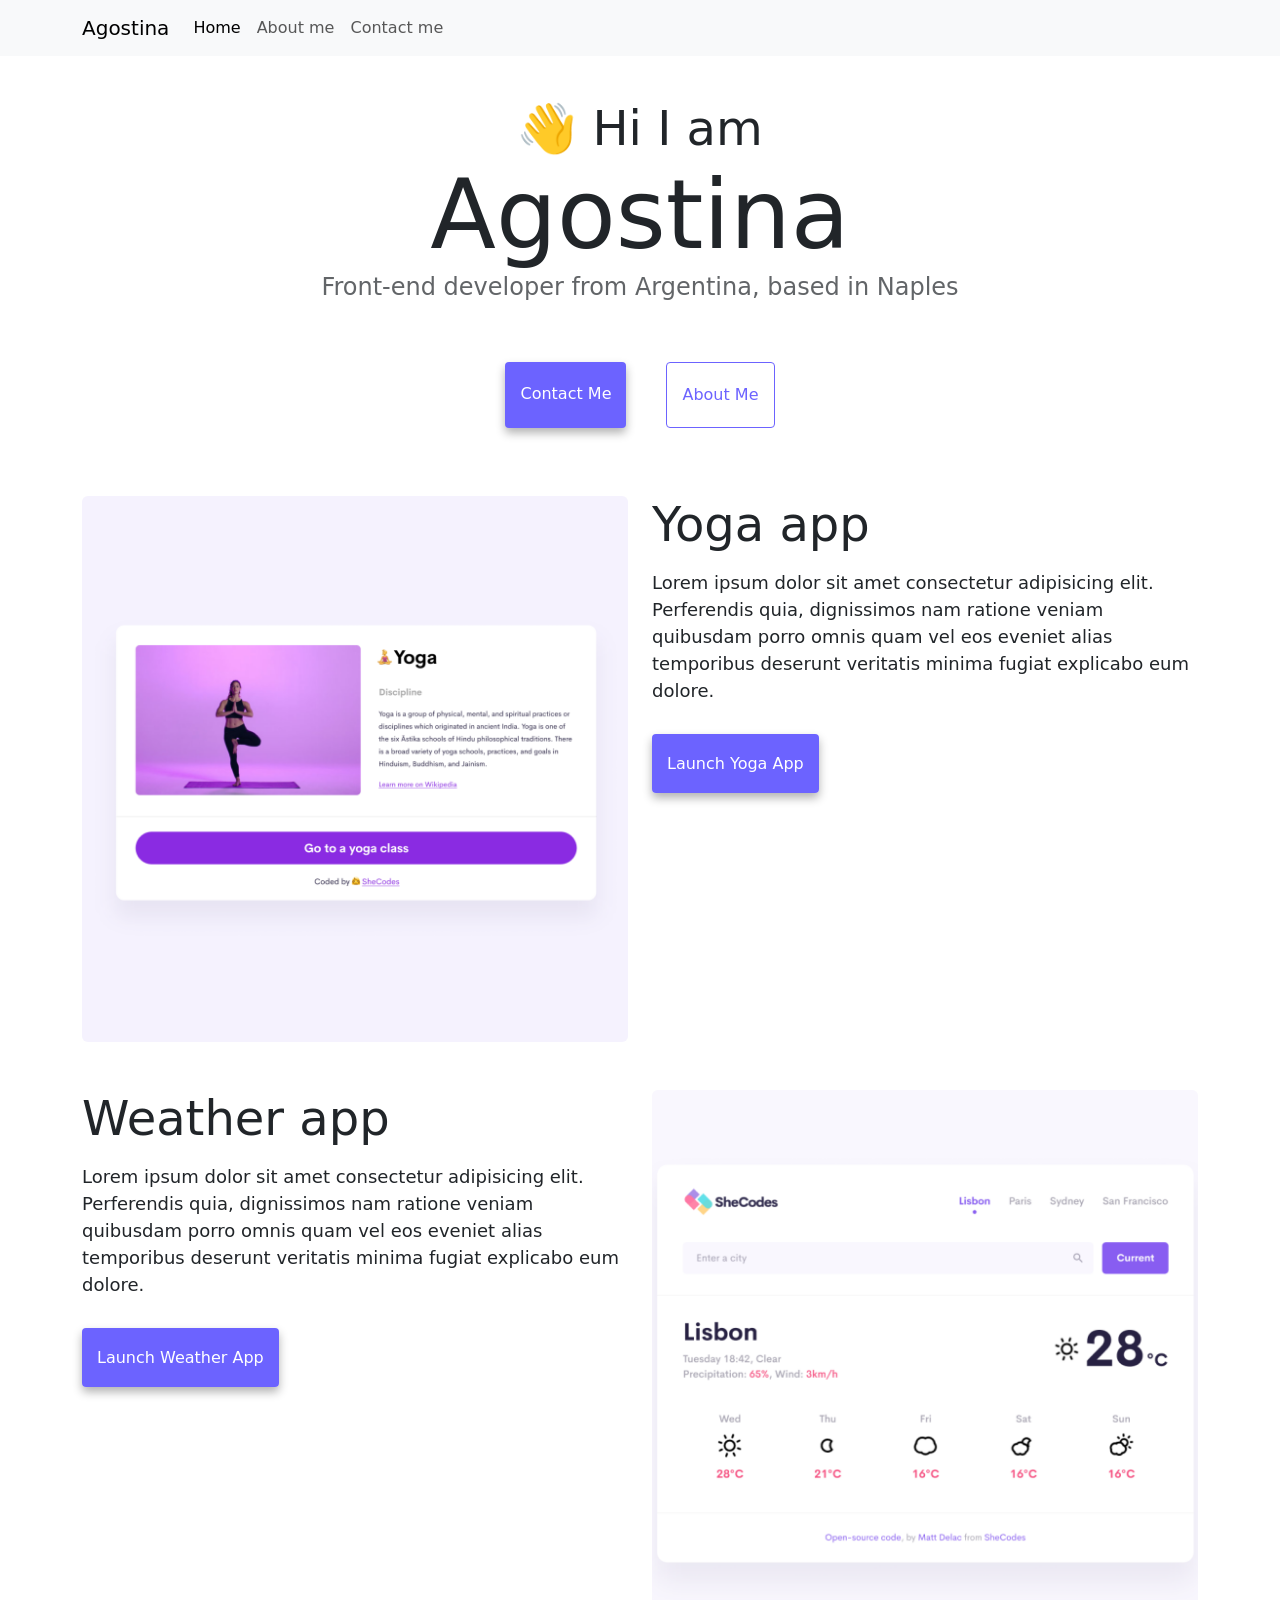
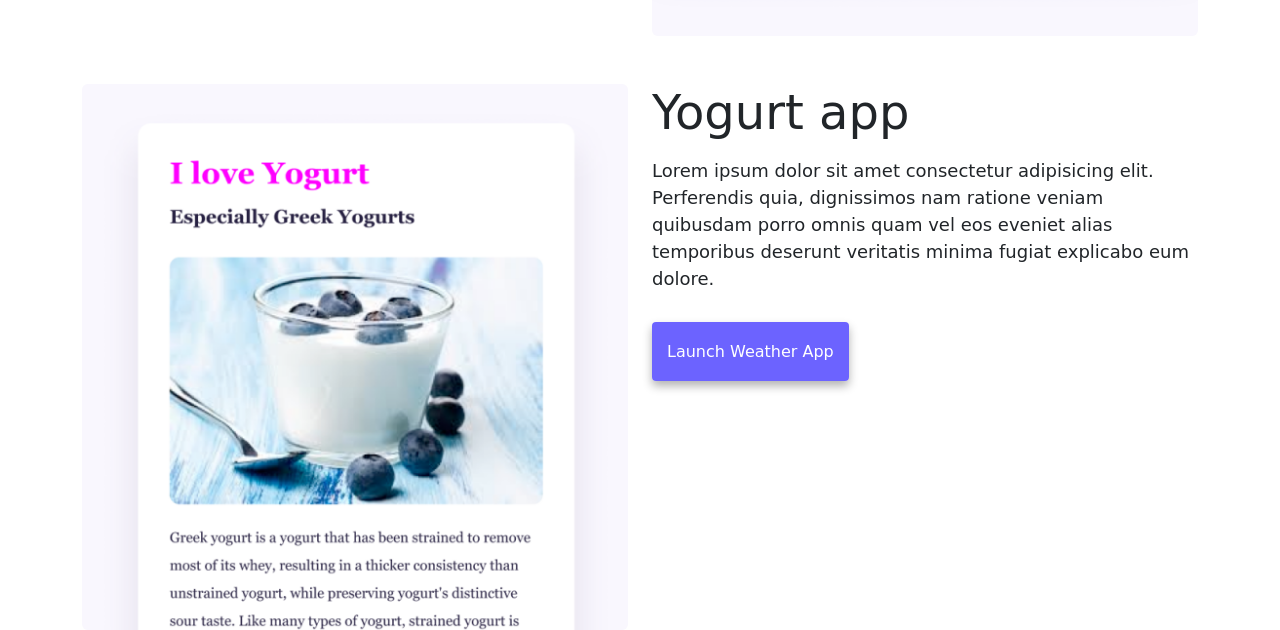
==== index.html @ 4dbaf37a "updated css" ====
<!DOCTYPE html>
<html lang="en">
  <head>
    <meta charset="UTF-8" />
    <meta http-equiv="X-UA-Compatible" content="IE=edge" />
    <meta name="viewport" content="width=device-width, initial-scale=1.0" />
     <meta
      name="description"
      content="Agostina is a front-end developer based in Europe, check out her projects and contact her for job inquiries"
    />
    <title>Front- end developer - Agostina</title>
    <link
      href="https://cdn.jsdelivr.net/npm/bootstrap@5.0.0-beta2/dist/css/bootstrap.min.css"
      rel="stylesheet"
      integrity="sha384-BmbxuPwQa2lc/FVzBcNJ7UAyJxM6wuqIj61tLrc4wSX0szH/Ev+nYRRuWlolflfl"
      crossorigin="anonymous"
    />
    <script
      src="https://cdn.jsdelivr.net/npm/bootstrap@5.0.0-beta2/dist/js/bootstrap.bundle.min.js"
      integrity="sha384-b5kHyXgcpbZJO/tY9Ul7kGkf1S0CWuKcCD38l8YkeH8z8QjE0GmW1gYU5S9FOnJ0"
      crossorigin="anonymous"
    ></script>
    <link rel="stylesheet" href="style.css" />
  </head>
  <body>
    <nav class="navbar navbar-expand-lg navbar-light bg-light fixed-top">
      <div class="container">
        <a class="navbar-brand" href="index.html">Agostina</a>
        <button
          class="navbar-toggler"
          type="button"
          data-bs-toggle="collapse"
          data-bs-target="#navbarNav"
          aria-controls="navbarNav"
          aria-expanded="false"
          aria-label="Toggle navigation"
        >
          <span class="navbar-toggler-icon"></span>
        </button>
        <div class="collapse navbar-collapse" id="navbarNav">
          <ul class="navbar-nav">
            <li class="nav-item">
              <a class="nav-link active" aria-current="page" href="index.html"
                >Home</a
              >
            </li>
            <li class="nav-item">
              <a class="nav-link" href="about.html">About me</a>
            </li>
            <li class="nav-item">
              <a class="nav-link" href="about.html#contact">Contact me</a>
            </li>
          </ul>
        </div>
      </div>
    </nav>
    <h2 class="text-center">👋 Hi I am</h2>
    <h1 class="text-center">Agostina</h1>
    <h3 class="text-center">Front-end developer from Argentina, based in Naples</h3>
    <div class="navigation-links mb-5">
      <a href="about.html#contact" class="primary-link">Contact me</a>
      <a href="about.html" class="secondary-link">About me</a>
    </div>
    <div class="container">
      <div class="row">
        <div class="col-6">
          <img src="images/yoga.png" class="img-fluid rounded" />
        </div>
        <div class="col-6">
          <h2 class="mb-3">Yoga app</h2>
          <p>
            Lorem ipsum dolor sit amet consectetur adipisicing elit. Perferendis
            quia, dignissimos nam ratione veniam quibusdam porro omnis quam vel
            eos eveniet alias temporibus deserunt veritatis minima fugiat
            explicabo eum dolore.
          </p>
          <div class="mt-5">
            <a href="#" class="primary-link">Launch Yoga App</a>
          </div>
        </div>
      </div>
      <div class="row mt-5">
        <div class="col-6">
          <h2 class="mb-3">Weather app</h2>
          <p>
            Lorem ipsum dolor sit amet consectetur adipisicing elit. Perferendis
            quia, dignissimos nam ratione veniam quibusdam porro omnis quam vel
            eos eveniet alias temporibus deserunt veritatis minima fugiat
            explicabo eum dolore.
          </p>
          <div class="mt-5">
            <a href="#" class="primary-link">Launch Weather App</a>
          </div>
        </div>
        <div class="col-6">
          <img src="images/weather.png" class="img-fluid rounded" />
        </div>
      </div>
      <div class="row mt-5">
        <div class="col-6">
          <img src="images/yogurt.png" class="img-fluid rounded" />
        </div>
        <div class="col-6">
          <h2 class="mb-3">Yogurt app</h2>
          <p>
            Lorem ipsum dolor sit amet consectetur adipisicing elit. Perferendis
            quia, dignissimos nam ratione veniam quibusdam porro omnis quam vel
            eos eveniet alias temporibus deserunt veritatis minima fugiat
            explicabo eum dolore.
          </p>
          <div class="mt-5">
            <a href="#" class="primary-link">Launch Weather App</a>
          </div>
        </div>
      </div>
    </div>
  </body>
</html>
---- style.css ----
:root {
  --primary-color: #6c63ff;
  --secondary-color: #f5f2fe;
  --box-shadow: 0 5px 10px rgba(0, 0, 0, 0.3);
}

body {
  margin-top: 100px;
}

h1,
h2,
h3 {
  margin: 0;
}

h1 {
  font-size: 96px;
}

h2 {
  font-size: 48px;
}

h3 {
  font-size: 24px;
  opacity: 0.7;
}

p {
  font-size: 18px;
  line-height: 1.5;
}

.navigation-links {
  display: flex;
  margin-top: 40px;
  justify-content: center;
}

.navigation-links a {
  margin: 20px;
}

.primary-link {
  border-radius: 4px;
  padding: 20px 15px;
  text-decoration: none;
  text-transform: capitalize;
  background: var(--primary-color);
  box-shadow: var(--box-shadow);
  color: white;
}

.secondary-link {
  border-radius: 4px;
  padding: 20px 15px;
  text-decoration: none;
  text-transform: capitalize;
  color: var(--primary-color);
  border: 1px solid var(--primary-color);
}

.homepage-link {
  color: var(--primary-color);
  text-align: center;
  display: block;
}

.about-paragraphs {
  margin: 30px 0;
}

.about-paragraphs p {
  margin: 10px;
}

.email-link {
  display: flex;
  justify-content: center;
  color: var(--primary-color);
  font-size: 28px;
  text-decoration: none;
}

.email-link:hover {
  text-decoration: underline;
  color: pink;
}

@media (max-width: 576px) {
  h1 {
    font-size: 36px;
    line-height: 1;
  }

  h2 {
    font-size: 28px;
    text-align: center;
  }

  p {
    text-align: center;
  }

  .project-link {
    text-align: center;
    display: block;
    margin: 0 15px;
  }
}
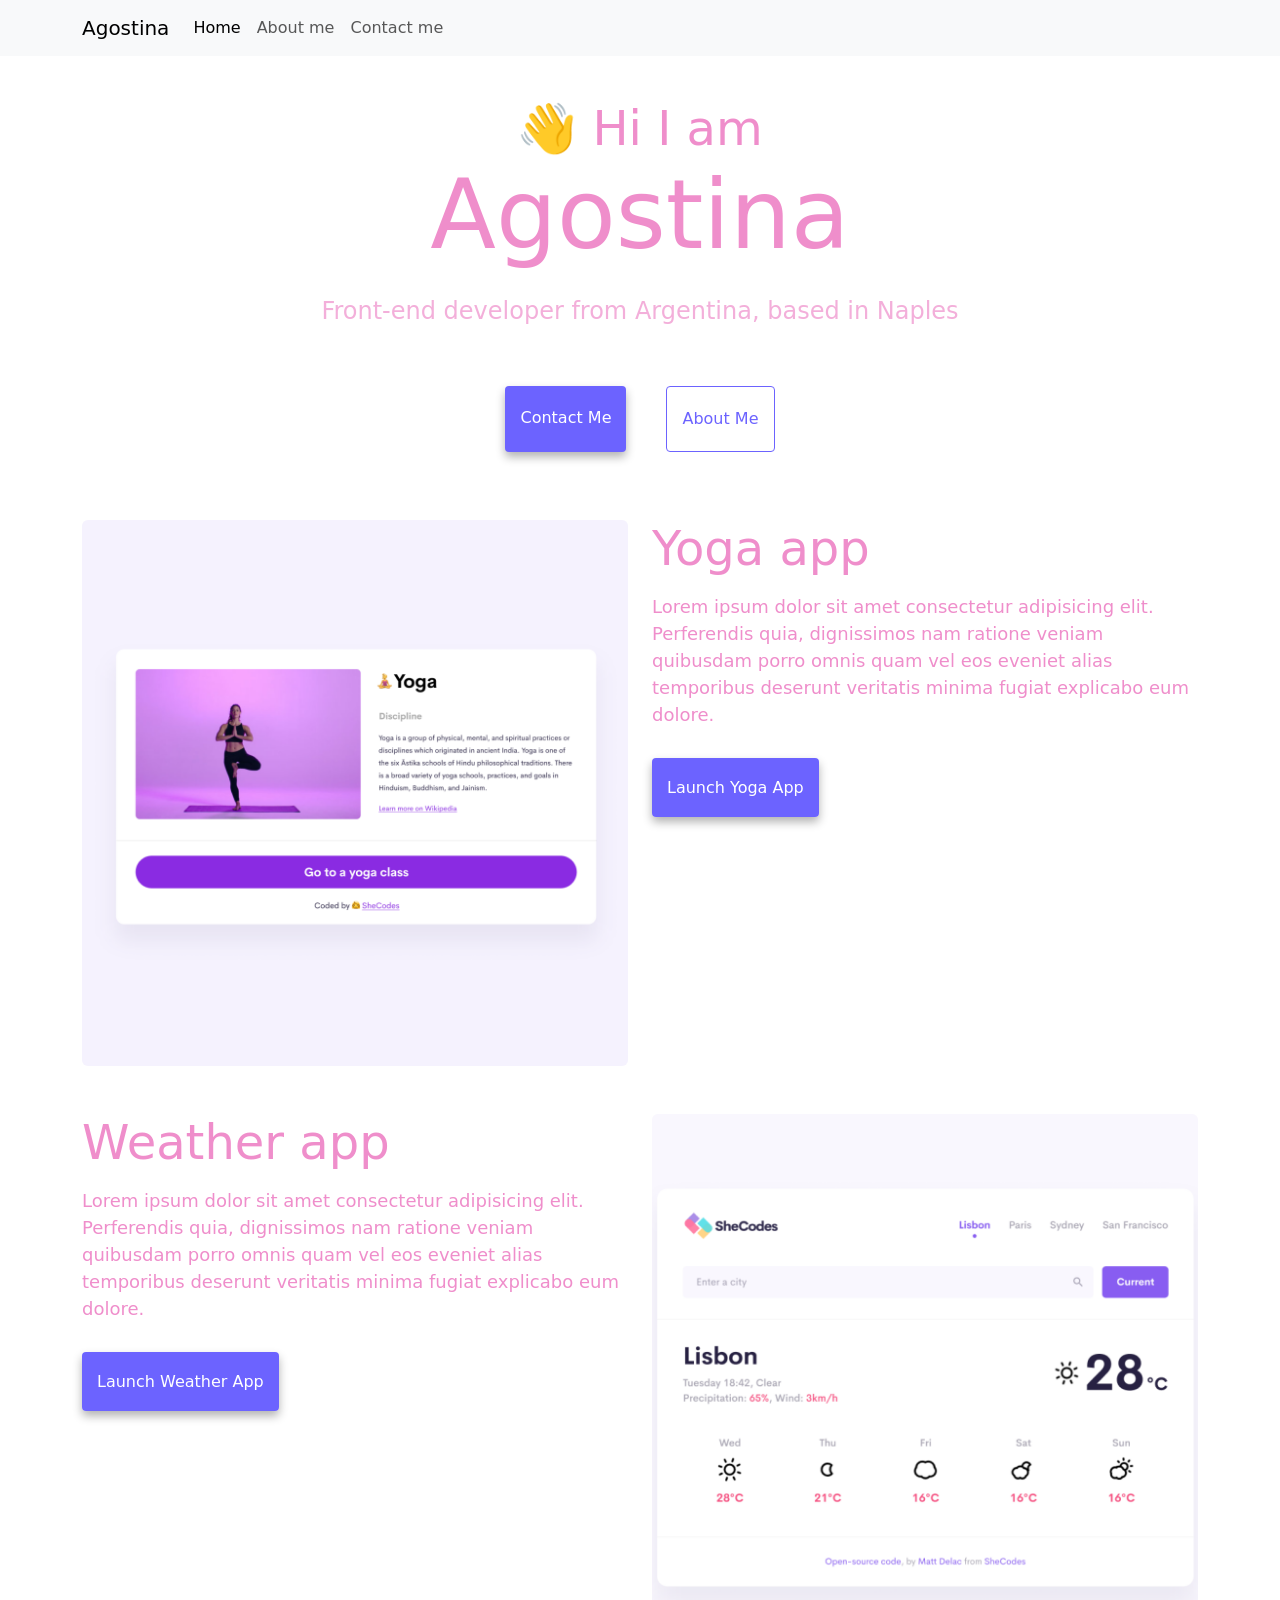
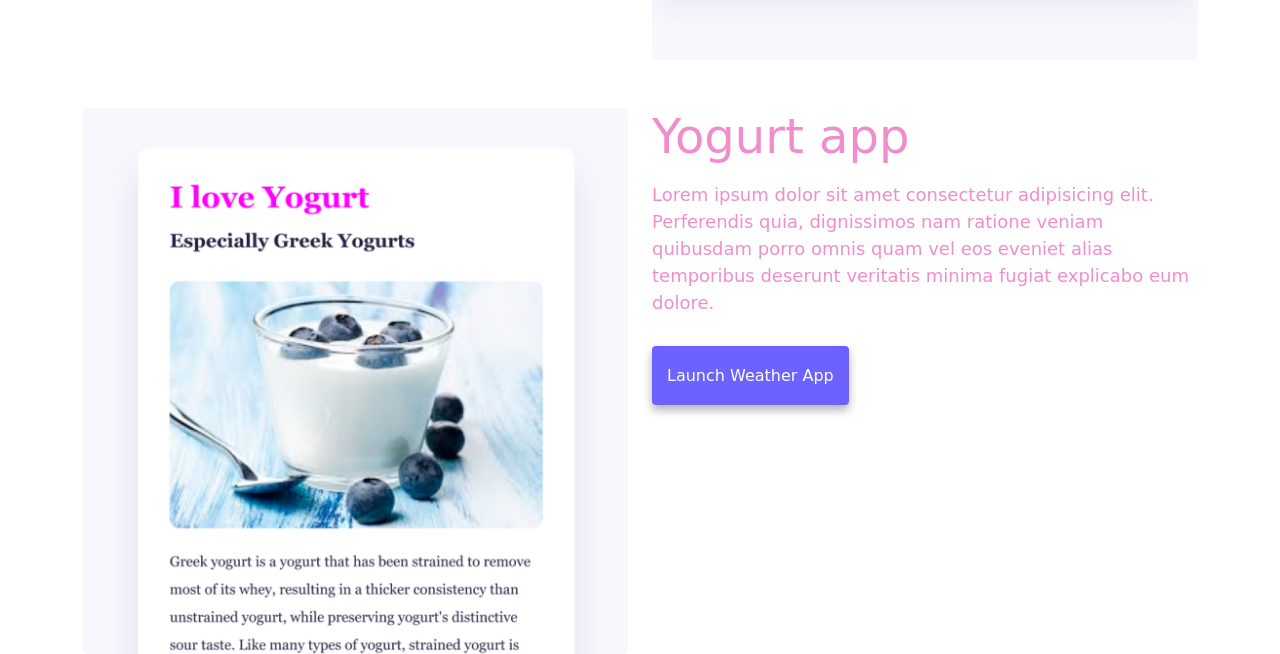
==== commit 7c0f0a15: "Updated images and color" ====
--- a/index.html
+++ b/index.html
@@ -1,10 +1,10 @@
-<!DOCTYPE html>
+<!doctype html>
 <html lang="en">
   <head>
     <meta charset="UTF-8" />
     <meta http-equiv="X-UA-Compatible" content="IE=edge" />
     <meta name="viewport" content="width=device-width, initial-scale=1.0" />
-     <meta
+    <meta
       name="description"
       content="Agostina is a front-end developer based in Europe, check out her projects and contact her for job inquiries"
     />
@@ -56,7 +56,10 @@
     </nav>
     <h2 class="text-center">👋 Hi I am</h2>
     <h1 class="text-center">Agostina</h1>
-    <h3 class="text-center">Front-end developer from Argentina, based in Naples</h3>
+    <br />
+    <h3 class="text-center">
+      Front-end developer from Argentina, based in Naples
+    </h3>
     <div class="navigation-links mb-5">
       <a href="about.html#contact" class="primary-link">Contact me</a>
       <a href="about.html" class="secondary-link">About me</a>
@@ -64,7 +67,11 @@
     <div class="container">
       <div class="row">
         <div class="col-6">
-          <img src="images/yoga.png" class="img-fluid rounded" />
+          <img
+            src="images/yoga.png"
+            class="img-fluid rounded"
+            title="yoga project image"
+          />
         </div>
         <div class="col-6">
           <h2 class="mb-3">Yoga app</h2>
@@ -93,12 +100,20 @@
           </div>
         </div>
         <div class="col-6">
-          <img src="images/weather.png" class="img-fluid rounded" />
+          <img
+            src="images/weather.png"
+            class="img-fluid rounded"
+            title="weather project image"
+          />
         </div>
       </div>
       <div class="row mt-5">
         <div class="col-6">
-          <img src="images/yogurt.png" class="img-fluid rounded" />
+          <img
+            src="images/yogurt.png"
+            class="img-fluid rounded"
+            title="yogurt project image"
+          />
         </div>
         <div class="col-6">
           <h2 class="mb-3">Yogurt app</h2>
--- a/style.css
+++ b/style.css
@@ -6,6 +6,7 @@
 
 body {
   margin-top: 100px;
+  color: rgb(239, 142, 203);
 }
 
 h1,
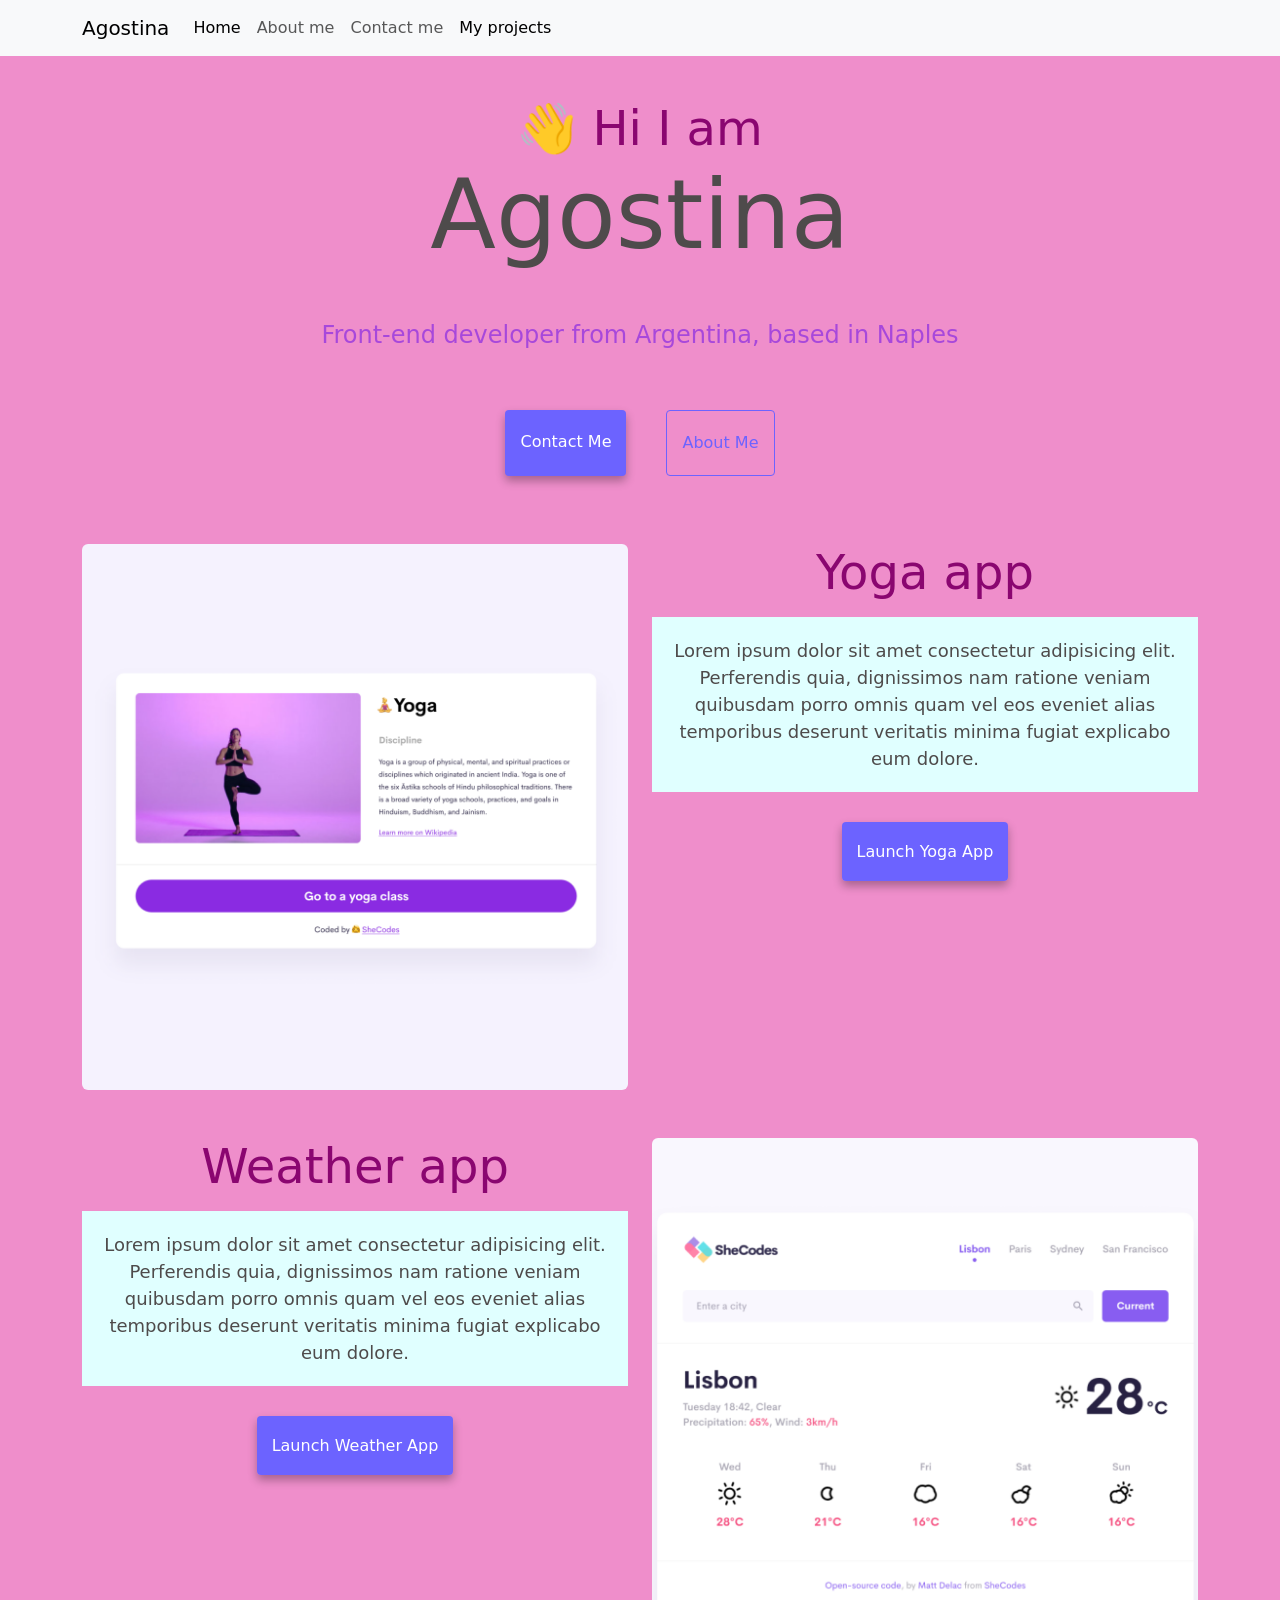
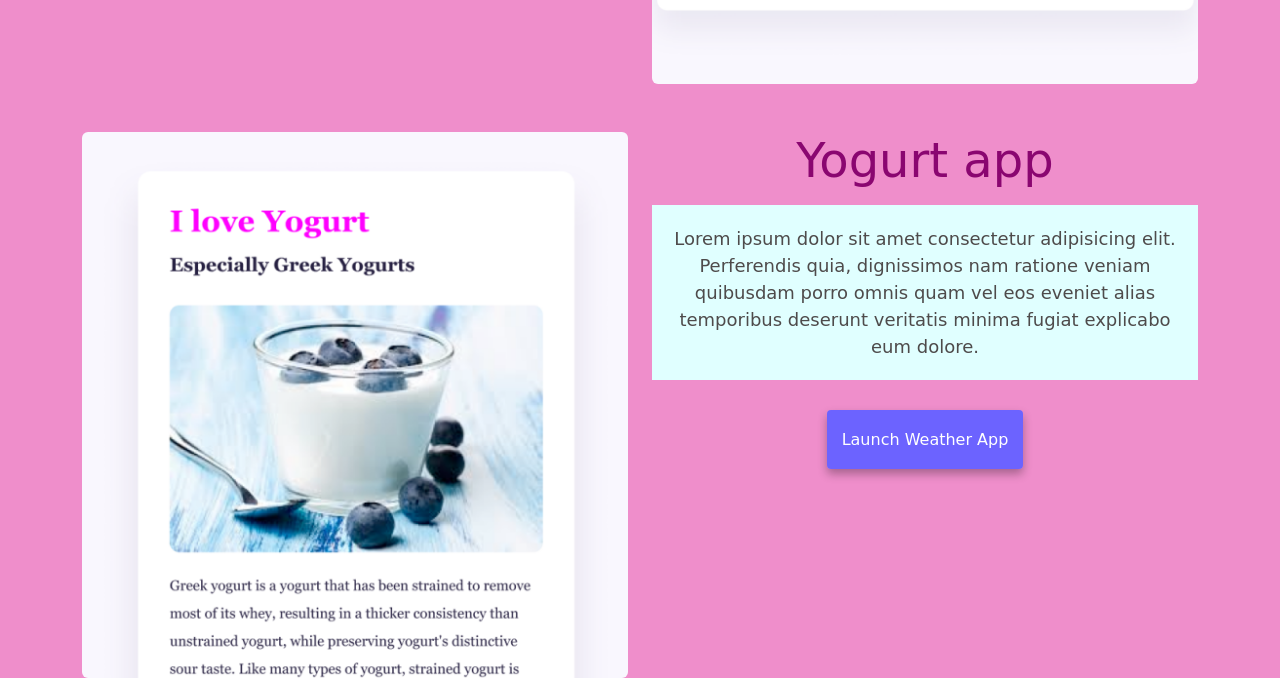
==== commit de567983: "Updated most sections" ====
--- a/index.html
+++ b/index.html
@@ -23,7 +23,10 @@
     <link rel="stylesheet" href="style.css" />
   </head>
   <body>
-    <nav class="navbar navbar-expand-lg navbar-light bg-light fixed-top">
+    <nav
+      class="navbar navbar-expand-lg navbar-light bg-light fixed-top"
+      id="navbar"
+    >
       <div class="container">
         <a class="navbar-brand" href="index.html">Agostina</a>
         <button
@@ -50,12 +53,20 @@
             <li class="nav-item">
               <a class="nav-link" href="about.html#contact">Contact me</a>
             </li>
+             <div class="collapse navbar-collapse" id="navbarNav">
+          <ul class="navbar-nav">
+            <li class="nav-item">
+              <a class="nav-link active" aria-current="page" href="projects.html"
+                >My projects</a
+              >
+            </li>
           </ul>
         </div>
       </div>
     </nav>
     <h2 class="text-center">👋 Hi I am</h2>
     <h1 class="text-center">Agostina</h1>
+    <br>
     <br />
     <h3 class="text-center">
       Front-end developer from Argentina, based in Naples
--- a/style.css
+++ b/style.css
@@ -6,7 +6,8 @@
 
 body {
   margin-top: 100px;
-  color: rgb(239, 142, 203);
+  background: rgb(239, 142, 203);
+  color: rgb(78, 75, 75);
 }
 
 h1,
@@ -21,11 +22,14 @@
 
 h2 {
   font-size: 48px;
+  color: rgb(138, 6, 112);
+  text-align: center;
 }
 
 h3 {
   font-size: 24px;
   opacity: 0.7;
+  color: blueviolet;
 }
 
 p {
@@ -72,6 +76,31 @@
   margin: 30px 0;
 }
 
+.container {
+  text-align: center;
+}
+
+.project-btn {
+  display: inline-block;
+  margin: 10px;
+  padding: 10px 20px;
+  background-color: var(--primary-color);
+  text-decoration: none;
+  border-radius: 4px;
+}
+
+a {
+  color: white;
+}
+
+a:hover {
+  color: pink;
+}
+
+p {
+  background-color: lightcyan;
+  padding: 20px;
+}
 .about-paragraphs p {
   margin: 10px;
 }
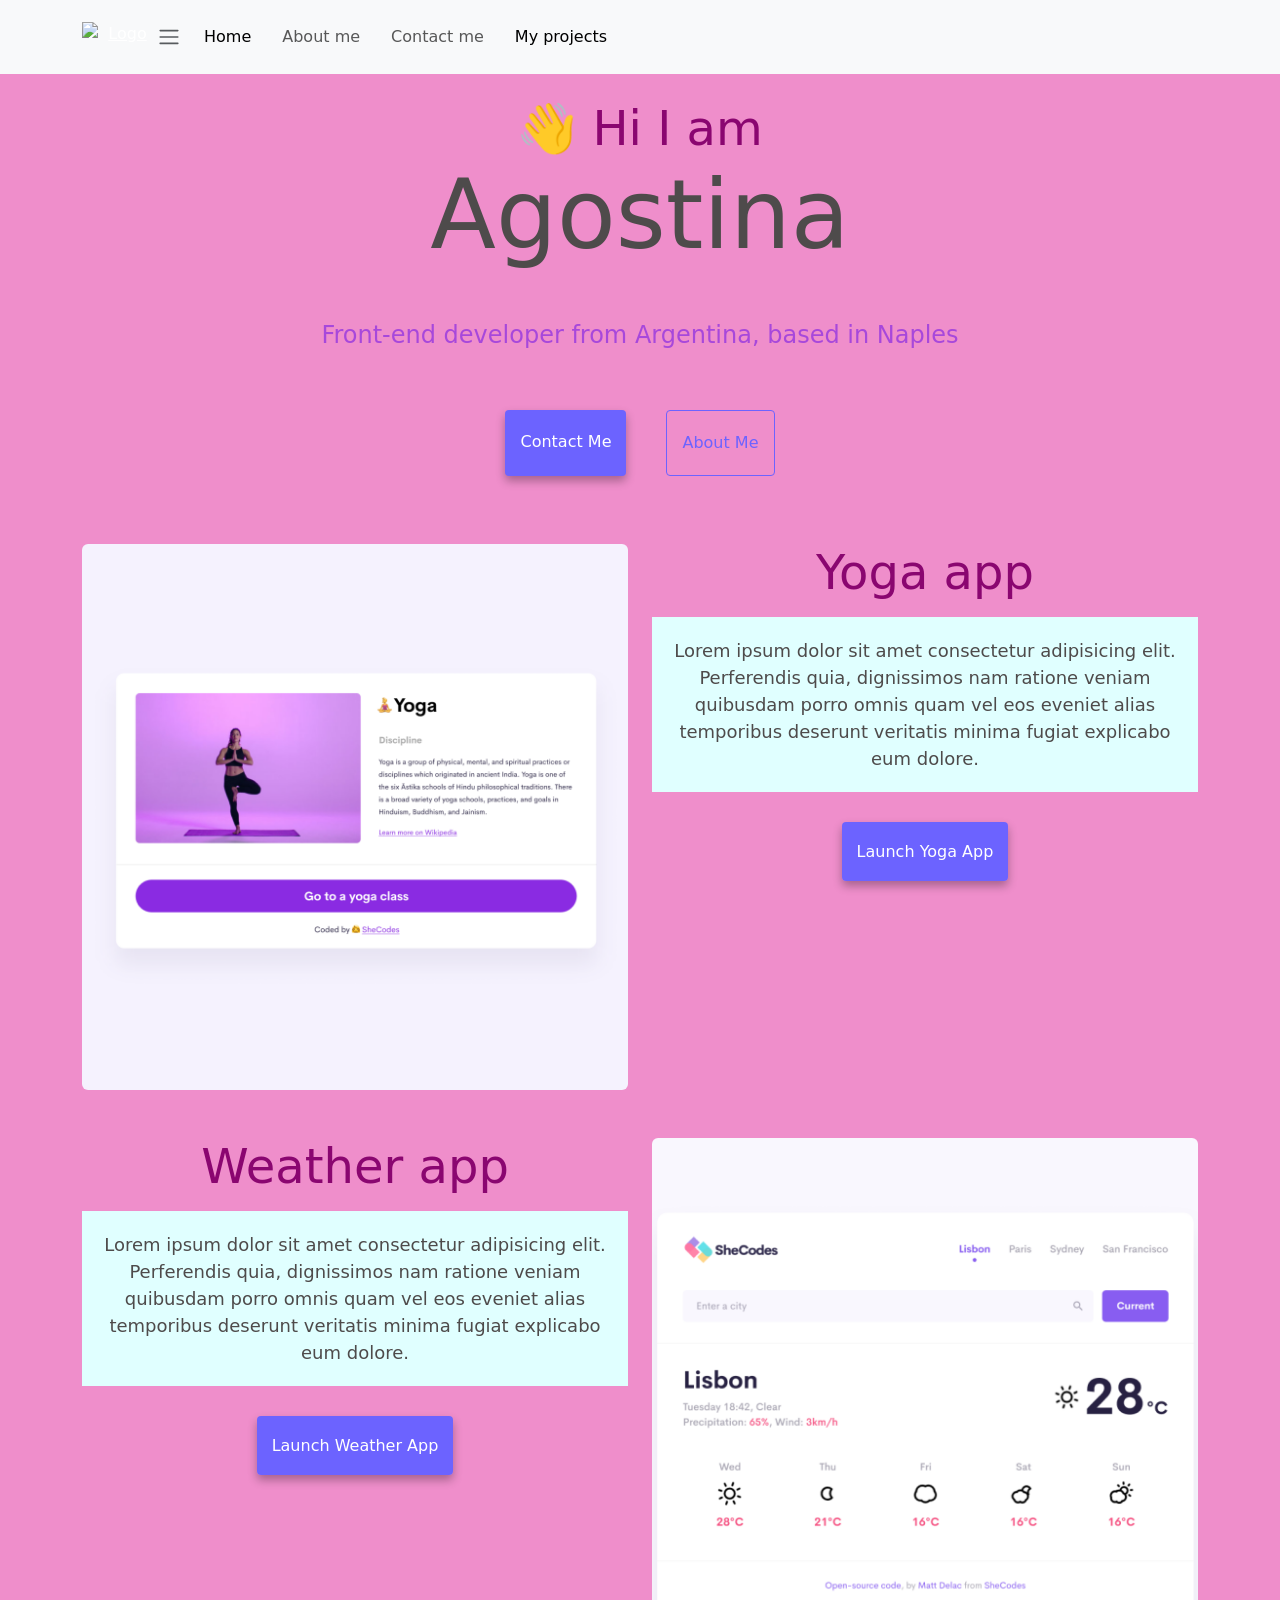
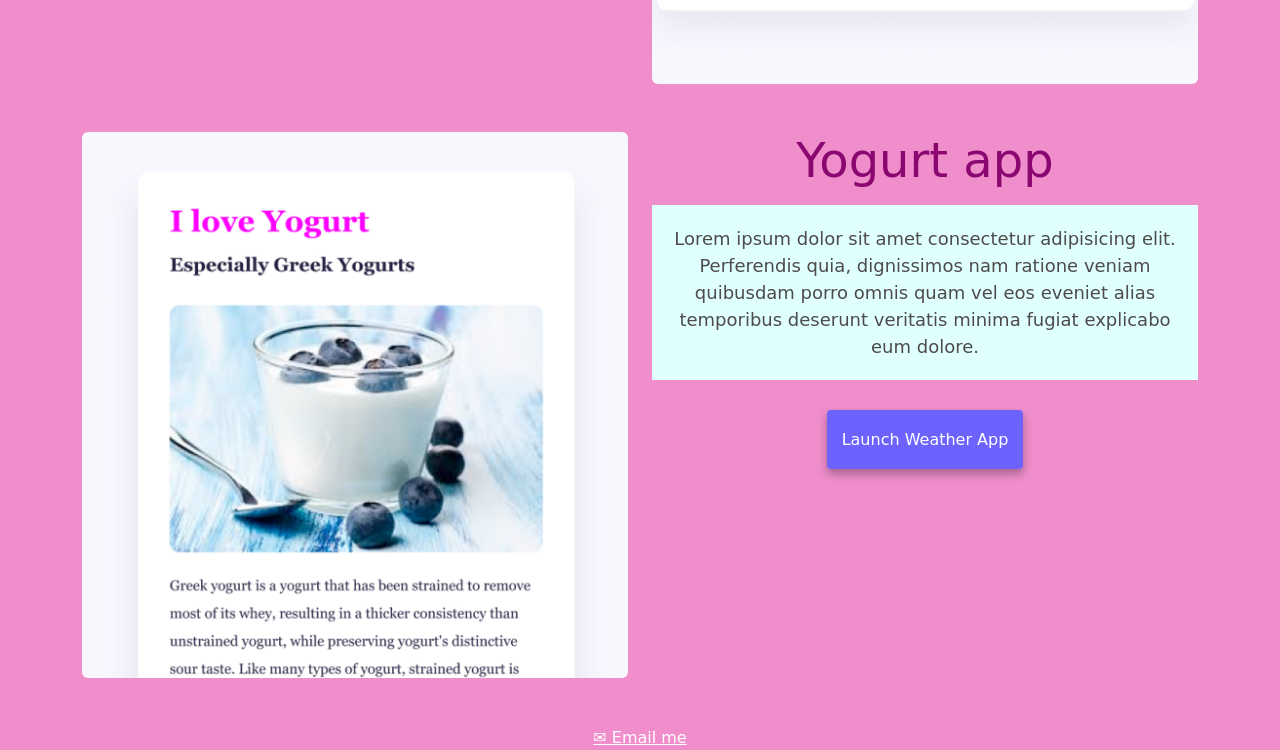
==== commit 617eeb4a: "-" ====
--- a/index.html
+++ b/index.html
@@ -28,16 +28,13 @@
       id="navbar"
     >
       <div class="container">
-        <a class="navbar-brand" href="index.html">Agostina</a>
-        <button
-          class="navbar-toggler"
-          type="button"
-          data-bs-toggle="collapse"
-          data-bs-target="#navbarNav"
-          aria-controls="navbarNav"
-          aria-expanded="false"
-          aria-label="Toggle navigation"
-        >
+        <a href="index.html">
+        <img src="images/Shecodes logo.png" alt="Logo" width="75" height="30" class="logo d-none d-md-block" alt""/>
+        </a>
+        <a href="index.html">
+        <img src="images/sm-logo.png" alt="Logo" width="25" height="25" class="logo d-block d-md-none" alt=""/>
+        </a>
+        <br />
           <span class="navbar-toggler-icon"></span>
         </button>
         <div class="collapse navbar-collapse" id="navbarNav">
@@ -138,7 +135,17 @@
             <a href="#" class="primary-link">Launch Weather App</a>
           </div>
         </div>
-      </div>
+      </div> 
+      <br>
+      </br>
+      <footer>
+        <a href="mailto:agostina@example.com" class="mail-link">✉️ Email me</a>
+        <div class="social-icons">
+       <i class="fa-brands fa-instagram"></i>
+       <i class="fa-brands fa-facebook"></i>
+       <i class="fa-brands fa-github"></i>
+        </div>
+      </footer>
     </div>
   </body>
 </html>
--- a/style.css
+++ b/style.css
@@ -30,6 +30,15 @@
   font-size: 24px;
   opacity: 0.7;
   color: blueviolet;
+}
+
+.projects-title {
+  font-size: 52px;
+  opacity: 0.7;
+  color: blueviolet;
+  text-align: center;
+  margin: 30 0;
+  display: block;
 }
 
 p {
@@ -80,6 +89,23 @@
   text-align: center;
 }
 
+.align-center {
+  text-align: center;
+  justify-content: center;
+  margin: 30 30 30 30;
+}
+
+button {
+  display: inline-block;
+  justify: center;
+  margin: 10px;
+  padding: 10px 20px;
+  background-color: blue;
+  text-decoration: none;
+  border-radius: 4px;
+  color: white;
+}
+
 .project-btn {
   display: inline-block;
   margin: 10px;
@@ -118,6 +144,21 @@
   color: pink;
 }
 
+nav ul {
+  padding: 0;
+}
+
+nav li {
+  display: inline;
+  list-style: none;
+  line-height: 42px;
+  margin-left: 15px;
+}
+
+.nav-link:hover {
+  color: pink;
+}
+
 @media (max-width: 576px) {
   h1 {
     font-size: 36px;
@@ -133,6 +174,12 @@
     text-align: center;
   }
 
+  .projects {
+    display: flex;
+    flex-direction: column;
+    align-items: center;
+  }
+
   .project-link {
     text-align: center;
     display: block;
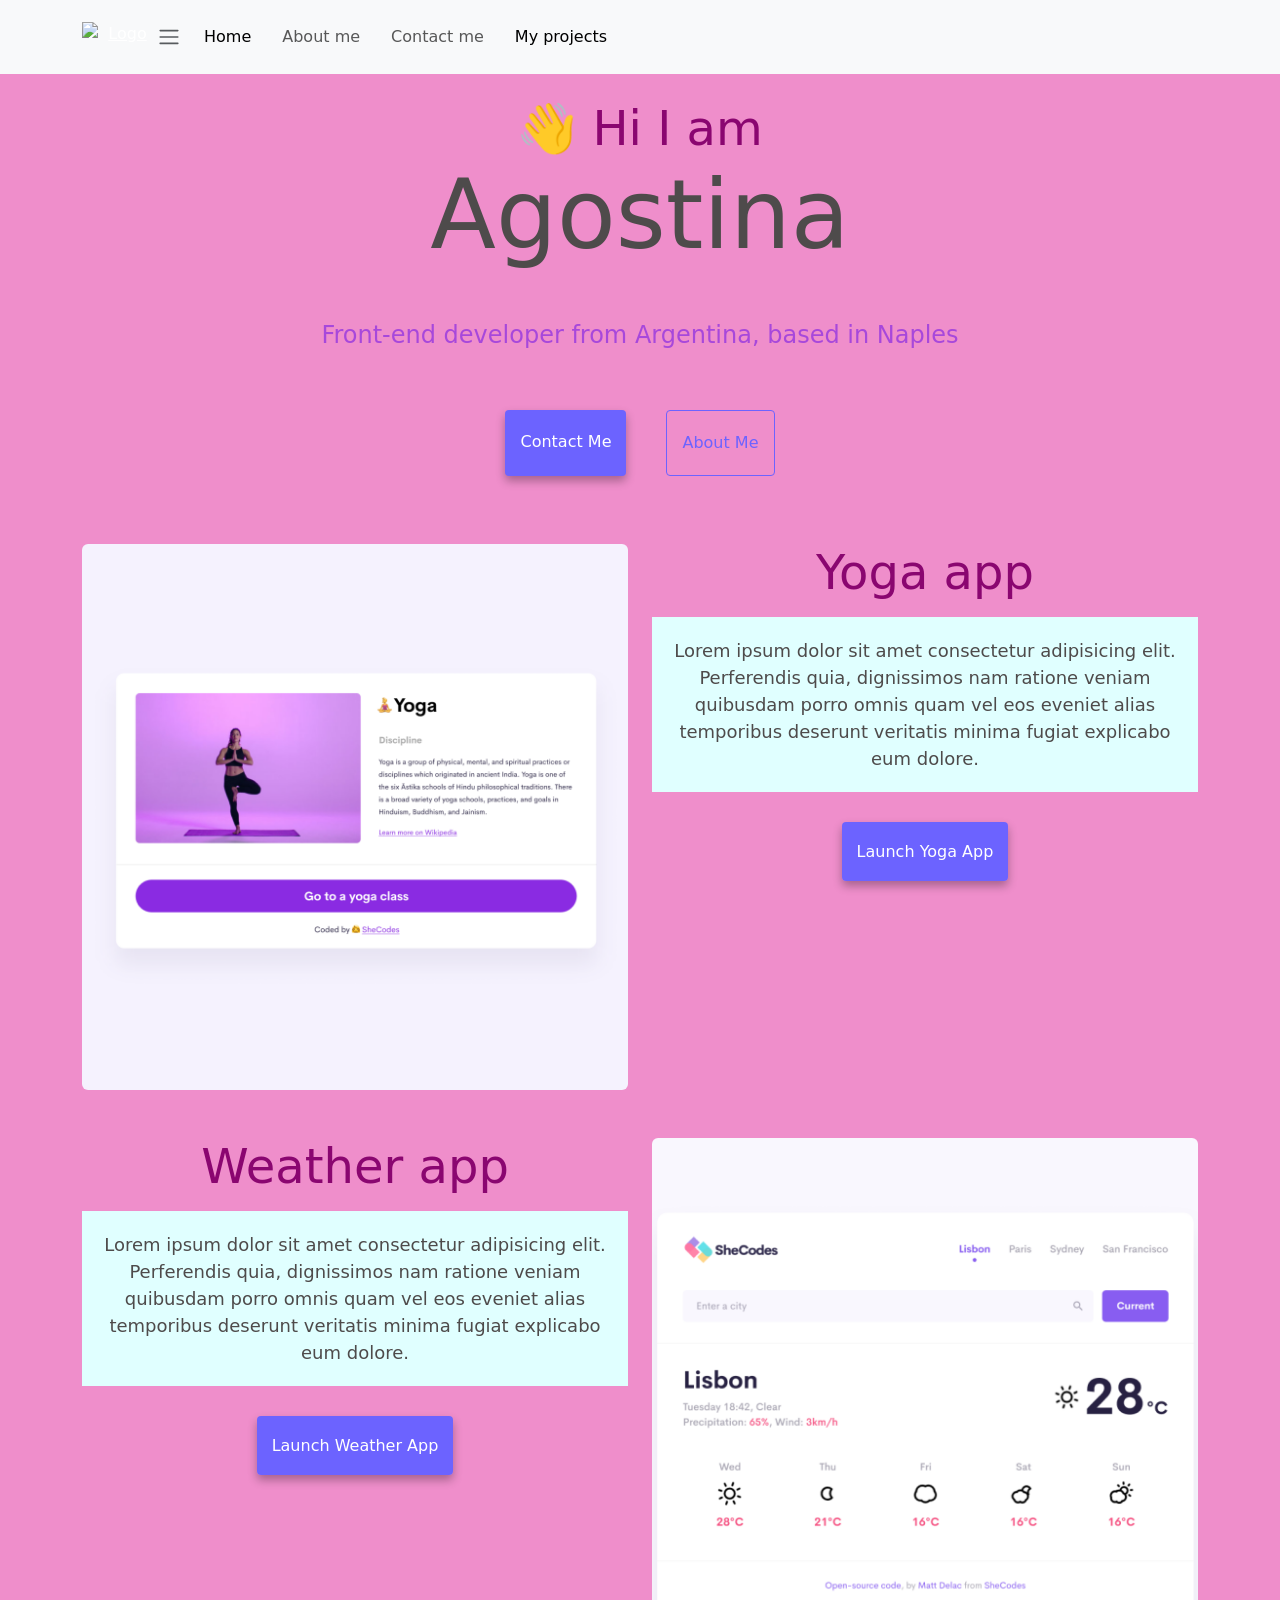
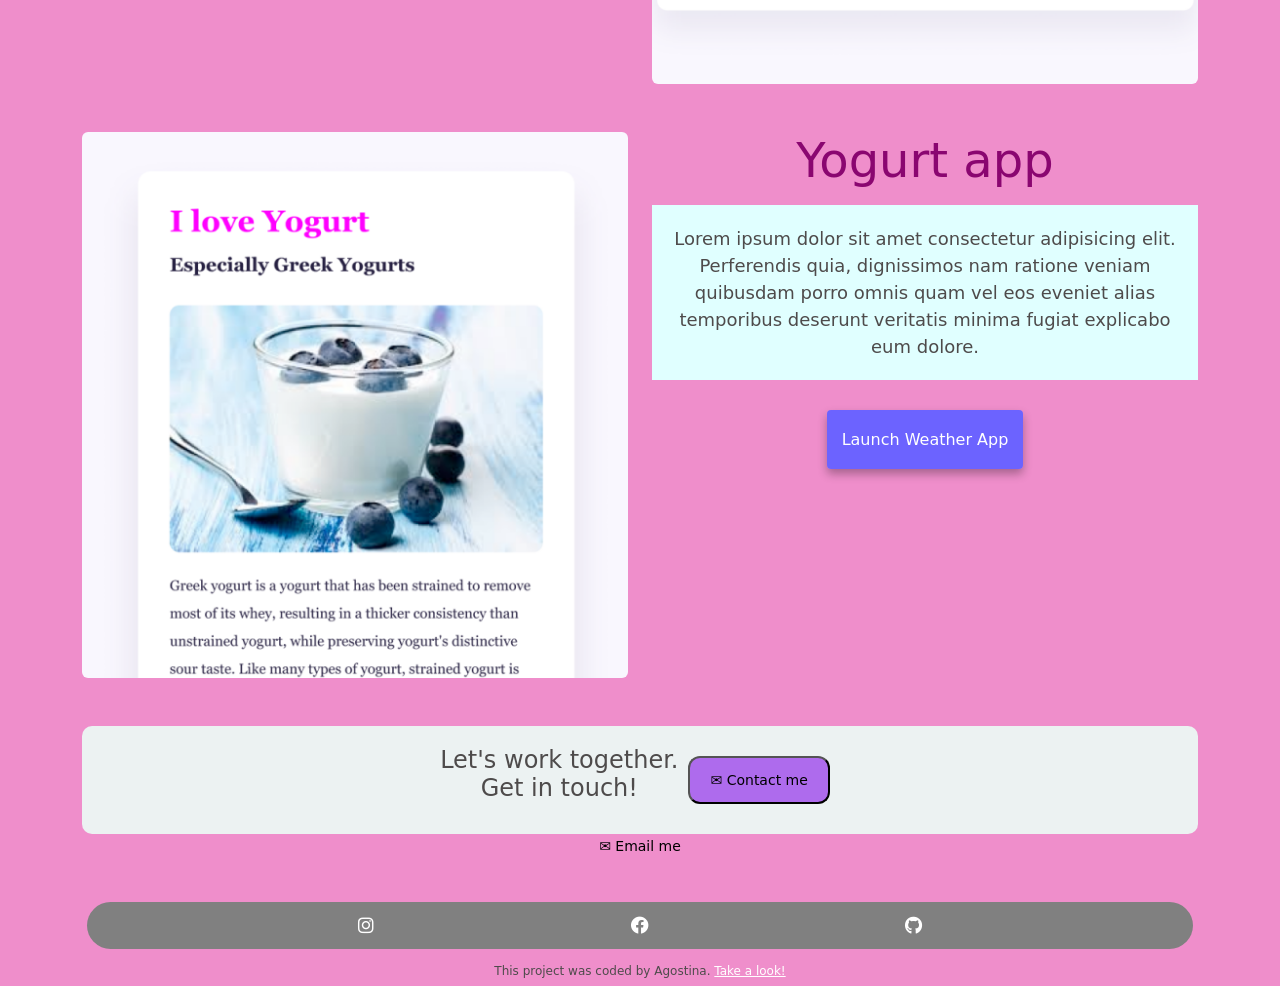
==== commit fda7ff0a: "-" ====
--- a/index.html
+++ b/index.html
@@ -21,6 +21,7 @@
       crossorigin="anonymous"
     ></script>
     <link rel="stylesheet" href="style.css" />
+    <link rel="stylesheet" href="https://cdnjs.cloudflare.com/ajax/libs/font-awesome/6.0.0/css/all.min.css">
   </head>
   <body>
     <nav
@@ -137,15 +138,22 @@
         </div>
       </div> 
       <br>
-      </br>
+      <br>
       <footer>
+        <div class="contact-box">
+         <h4 class="text-center">Let's work together. <br> Get in touch!</h4>
+          <a href="mailto:agostina@example.com" class="mail-link"><button class="contact-button">✉️ Contact me</a></button>
+        </div>
         <a href="mailto:agostina@example.com" class="mail-link">✉️ Email me</a>
+    <br>  
+    </br>
         <div class="social-icons">
-       <i class="fa-brands fa-instagram"></i>
-       <i class="fa-brands fa-facebook"></i>
-       <i class="fa-brands fa-github"></i>
-        </div>
-      </footer>
+       <a href="https://www.instagram.com/shecodes.io/" target="_blank" title="Instagram profile" ><i class="fa-brands fa-instagram"></i></a>
+       <a href="https://www.facebook.com/shecodesio/" target="_blank" title="Facebook profile" ><i class="fa-brands fa-facebook"></i></a>
+       <a href="https://github.com/agostina-rosso" target="_blank" title="GitHub profile" ><i class="fa-brands fa-github"></i></a>
+       </div>
+     <h4 class="author">This project was coded by Agostina. <a href="https://github.com/agostina-rosso/Responsive-w3">Take a look!</a></h4>   
+    </footer>
     </div>
   </body>
 </html>
--- a/style.css
+++ b/style.css
@@ -54,6 +54,7 @@
 
 .navigation-links a {
   margin: 20px;
+  align-items: right;
 }
 
 .primary-link {
@@ -159,6 +160,48 @@
   color: pink;
 }
 
+footer .contact-box {
+  display: flex;
+  font-size: 16px;
+  justify-content: center;
+  padding: 20px;
+  border-radius: 10px;
+  background-color: rgb(236, 242, 242);
+}
+
+.contact-button {
+  background-color: rgb(174, 107, 237);
+  color: white;
+  text-decoration: bold;
+  padding: 10px 20px;
+  border-radius: 12px;
+}
+
+.social-icons {
+  display: flex;
+  justify-content: space-evenly;
+  background: gray;
+  padding: 10px 14px;
+  border-radius: 50px;
+  font-size: 18px;
+  margin-top: 20px;
+  margin-right: 5px;
+  margin-left: 5px;
+}
+
+.mail-link {
+  color: black;
+  font-size: 14px;
+  text-decoration: none;
+}
+
+.author {
+  font-size: 12px;
+  color: rgb(78, 75, 75);
+  text-align: center;
+  margin-top: 15px;
+}
+
 @media (max-width: 576px) {
   h1 {
     font-size: 36px;
@@ -185,4 +228,10 @@
     display: block;
     margin: 0 15px;
   }
-}
+
+  button {
+    display: block;
+    margin: 10px auto;
+    padding: 10px 20px;
+  }
+}
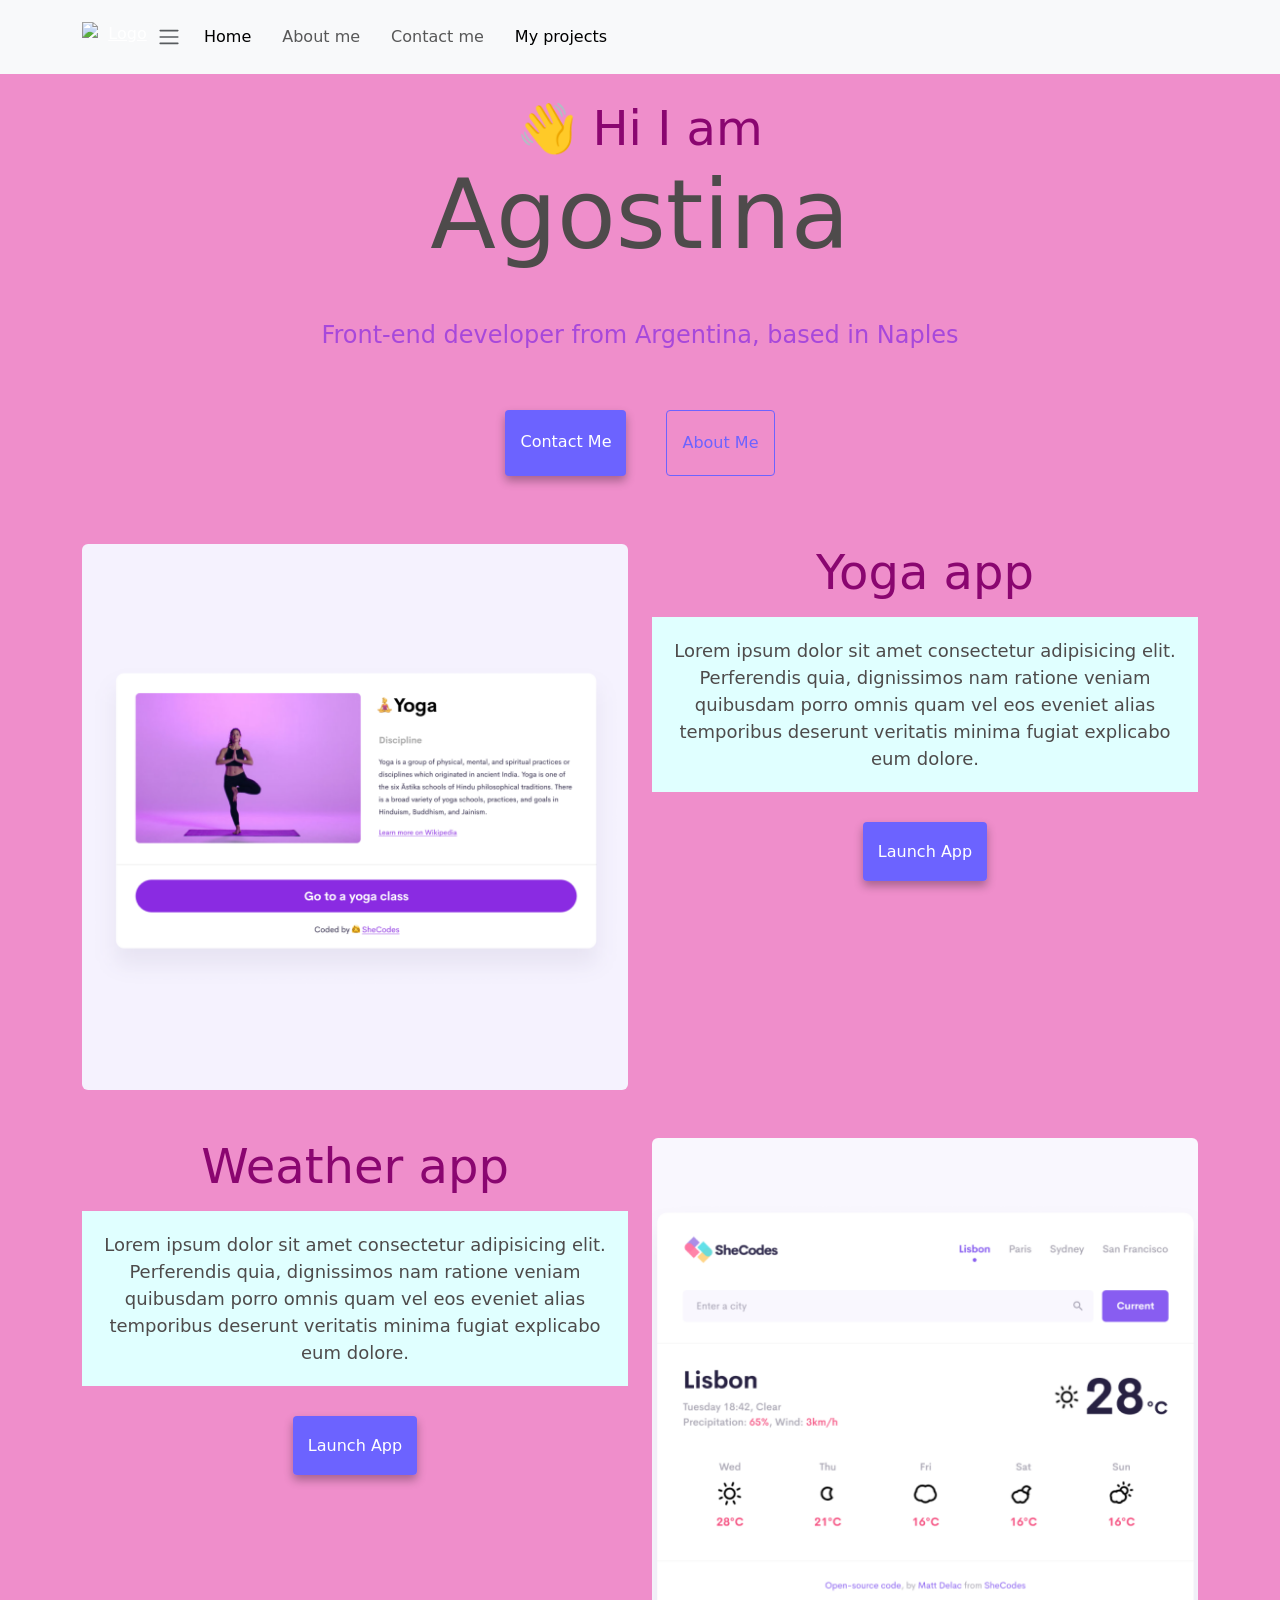
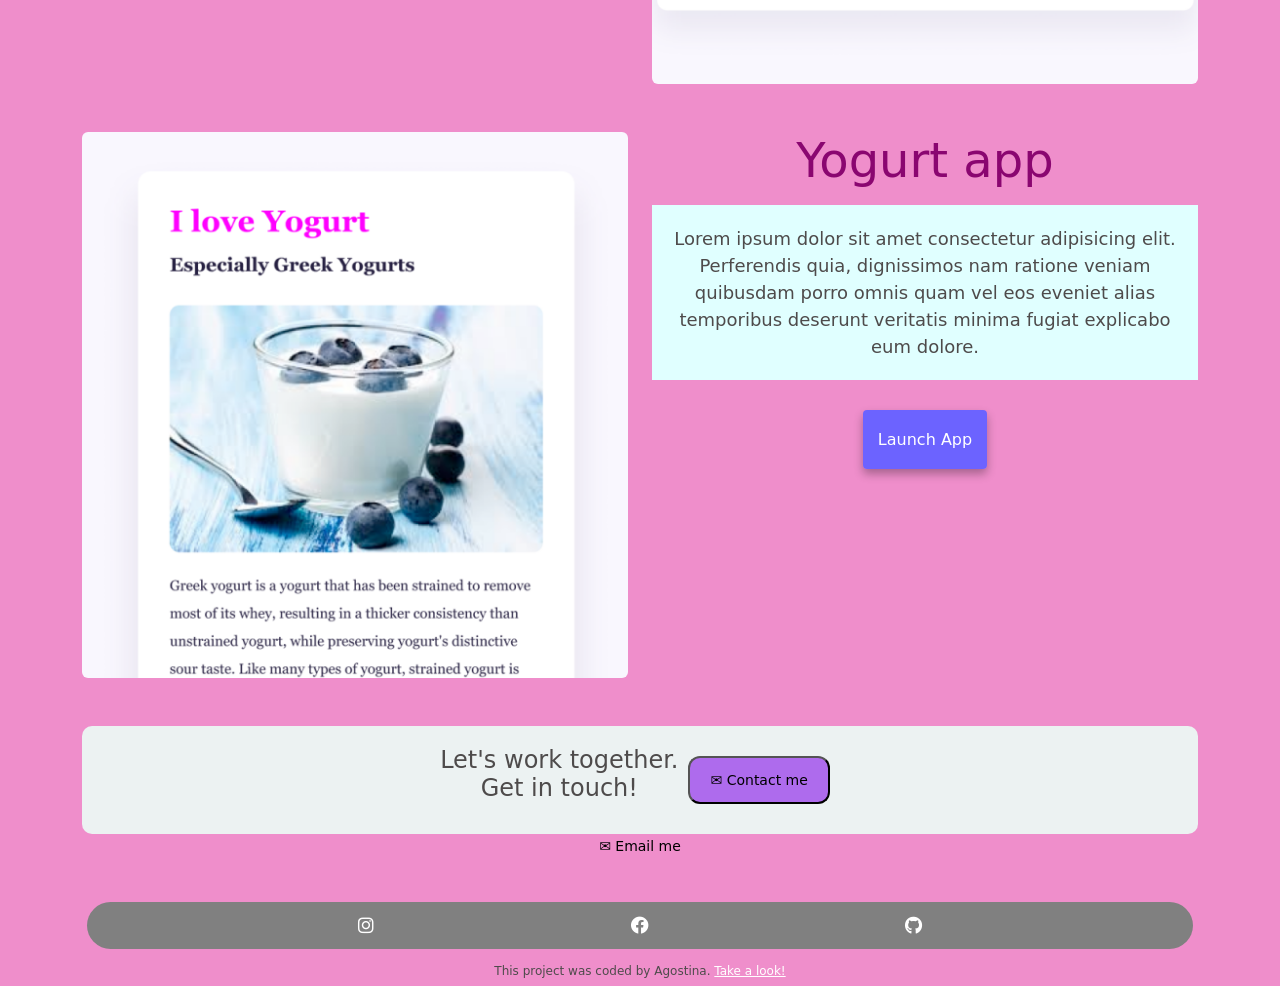
==== commit 547e6cb3: "-" ====
--- a/index.html
+++ b/index.html
@@ -91,7 +91,7 @@
             explicabo eum dolore.
           </p>
           <div class="mt-5">
-            <a href="#" class="primary-link">Launch Yoga App</a>
+            <a href="#" class="primary-link">Launch App</a>
           </div>
         </div>
       </div>
@@ -105,7 +105,7 @@
             explicabo eum dolore.
           </p>
           <div class="mt-5">
-            <a href="#" class="primary-link">Launch Weather App</a>
+            <a href="#" class="primary-link">Launch App</a>
           </div>
         </div>
         <div class="col-6">
@@ -133,7 +133,7 @@
             explicabo eum dolore.
           </p>
           <div class="mt-5">
-            <a href="#" class="primary-link">Launch Weather App</a>
+            <a href="#" class="primary-link">Launch App</a>
           </div>
         </div>
       </div> 
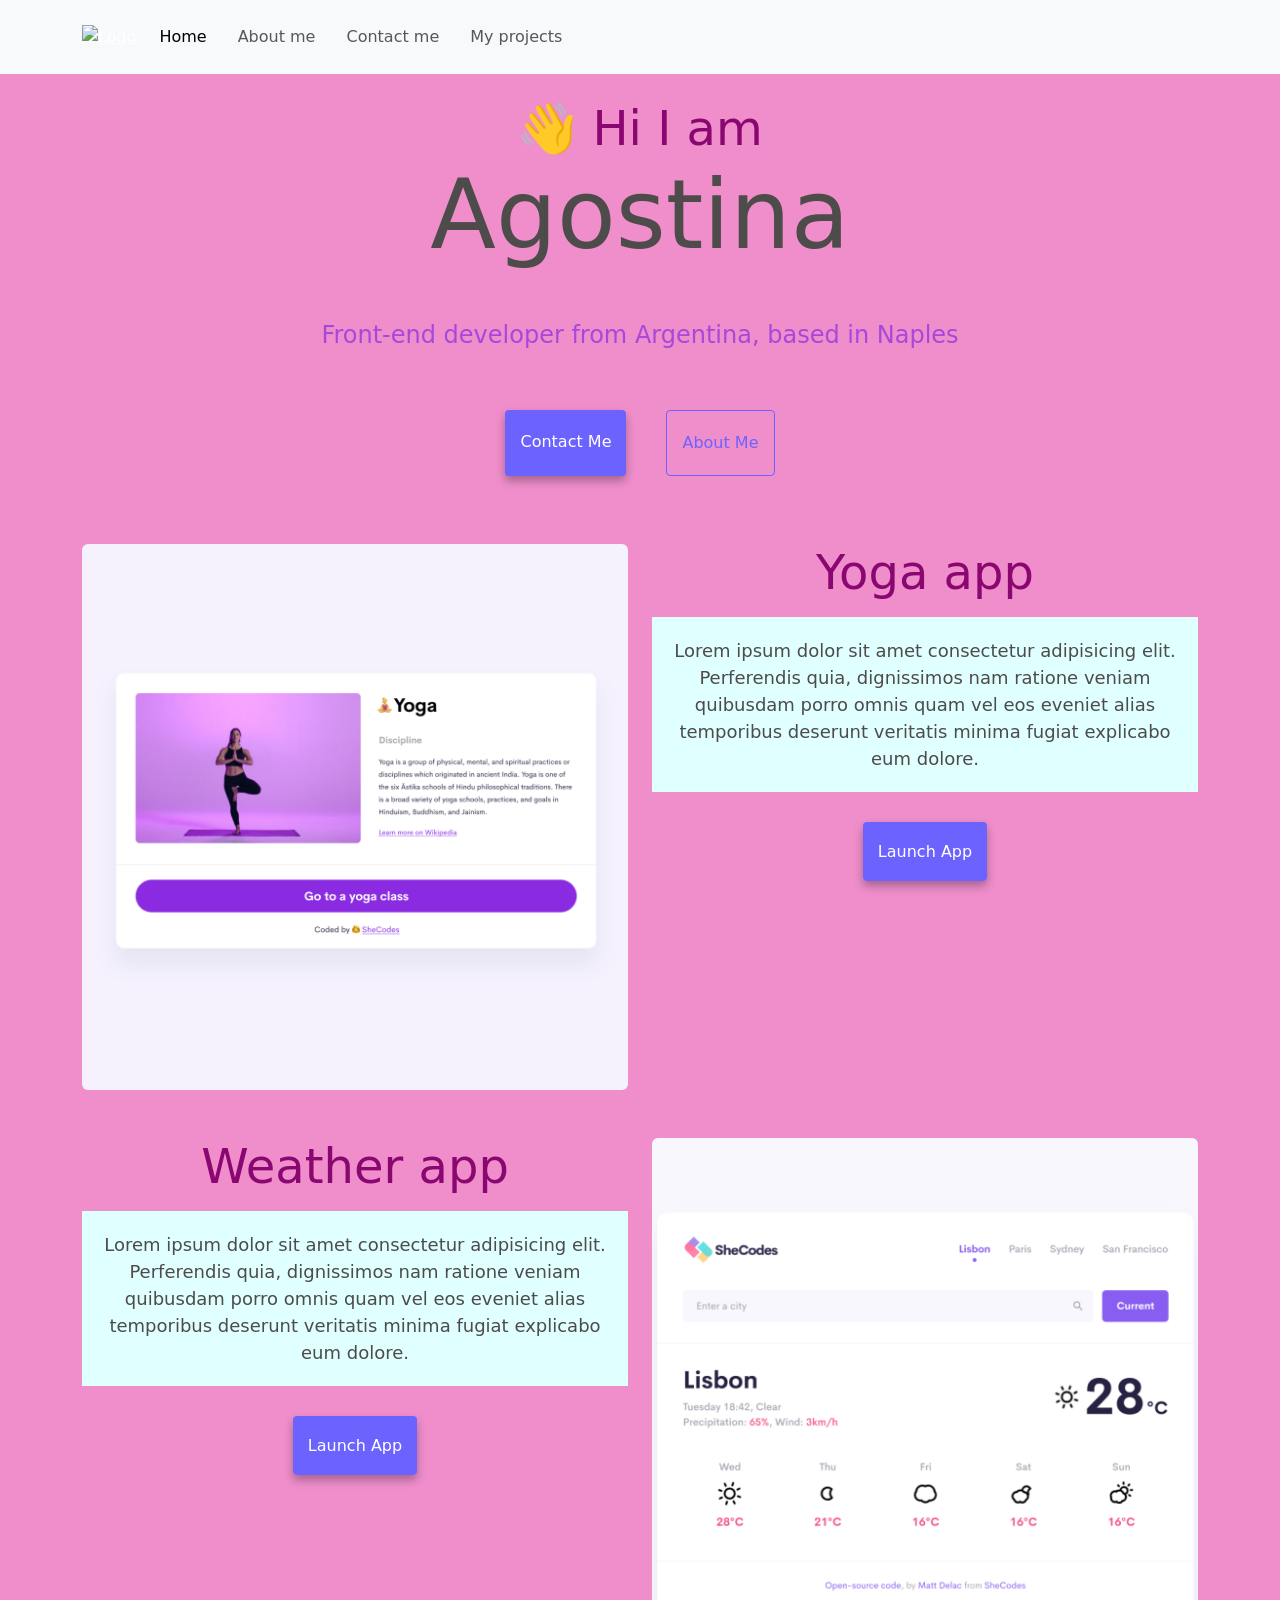
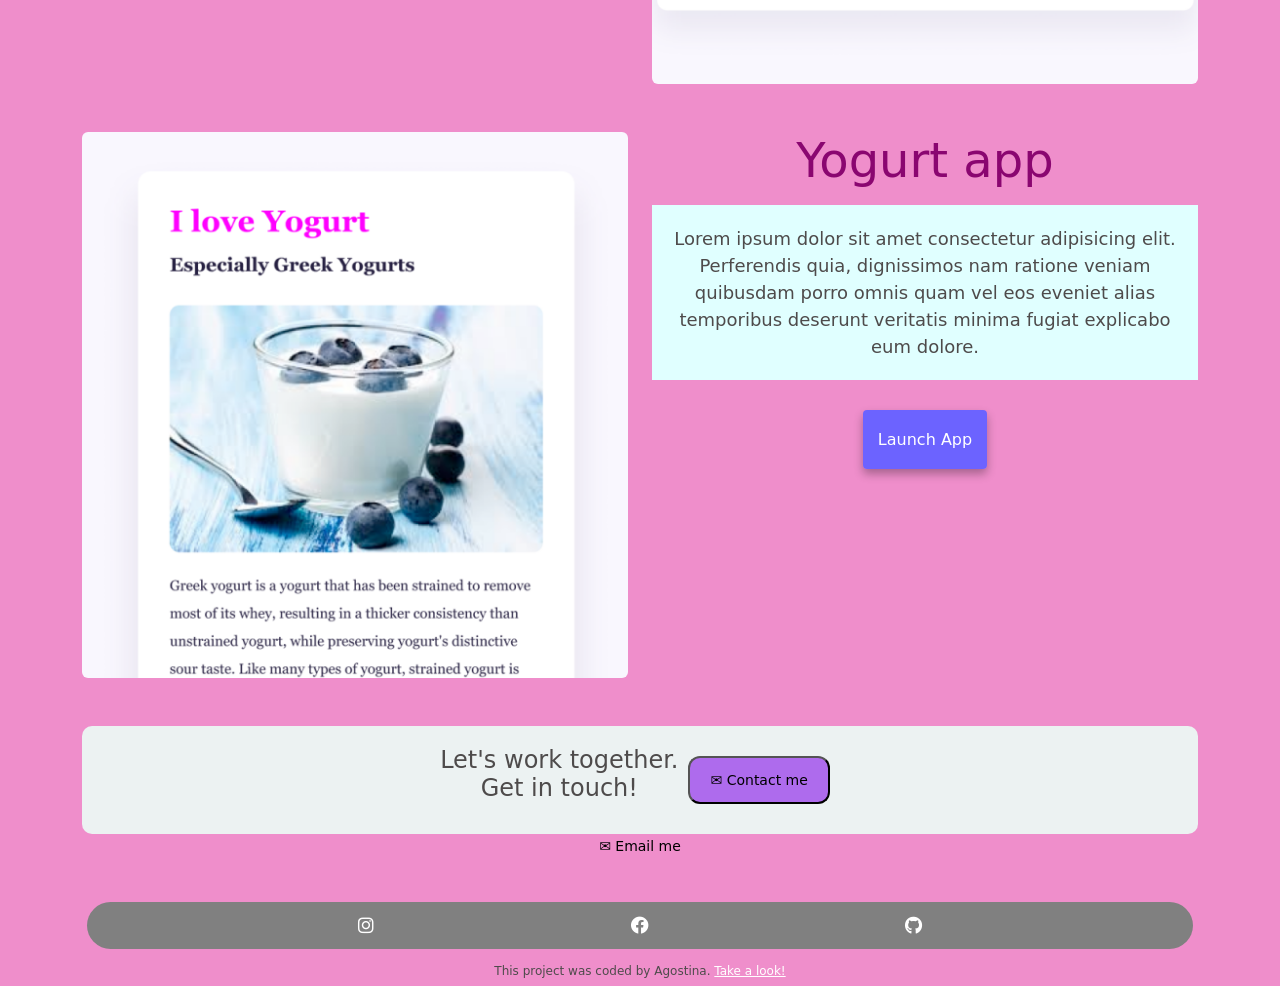
==== commit c89ff5df: "Updated Nav bar" ====
--- a/index.html
+++ b/index.html
@@ -29,21 +29,19 @@
       id="navbar"
     >
       <div class="container">
-        <a href="index.html">
-        <img src="images/Shecodes logo.png" alt="Logo" width="75" height="30" class="logo d-none d-md-block" alt""/>
+        <a href="index.html" class="d-none d-md-block">
+          <img src="images/Shecodes logo.png" alt="Logo" width="75" height="30" class="logo" />
         </a>
-        <a href="index.html">
-        <img src="images/sm-logo.png" alt="Logo" width="25" height="25" class="logo d-block d-md-none" alt=""/>
+        <a href="index.html" class="d-md-none">
+          <img src="images/sm-logo.png" alt="Logo" width="25" height="25" class="logo" />
         </a>
-        <br />
+        <button class="navbar-toggler ms-auto" type="button" data-bs-toggle="collapse" data-bs-target="#navbarNav" aria-controls="navbarNav" aria-expanded="false" aria-label="Toggle navigation">
           <span class="navbar-toggler-icon"></span>
         </button>
         <div class="collapse navbar-collapse" id="navbarNav">
           <ul class="navbar-nav">
             <li class="nav-item">
-              <a class="nav-link active" aria-current="page" href="index.html"
-                >Home</a
-              >
+              <a class="nav-link active" aria-current="page" href="index.html">Home</a>
             </li>
             <li class="nav-item">
               <a class="nav-link" href="about.html">About me</a>
@@ -51,12 +49,8 @@
             <li class="nav-item">
               <a class="nav-link" href="about.html#contact">Contact me</a>
             </li>
-             <div class="collapse navbar-collapse" id="navbarNav">
-          <ul class="navbar-nav">
             <li class="nav-item">
-              <a class="nav-link active" aria-current="page" href="projects.html"
-                >My projects</a
-              >
+              <a class="nav-link" href="projects.html">My projects</a>
             </li>
           </ul>
         </div>
@@ -156,4 +150,4 @@
     </footer>
     </div>
   </body>
-</html>
+</html>
